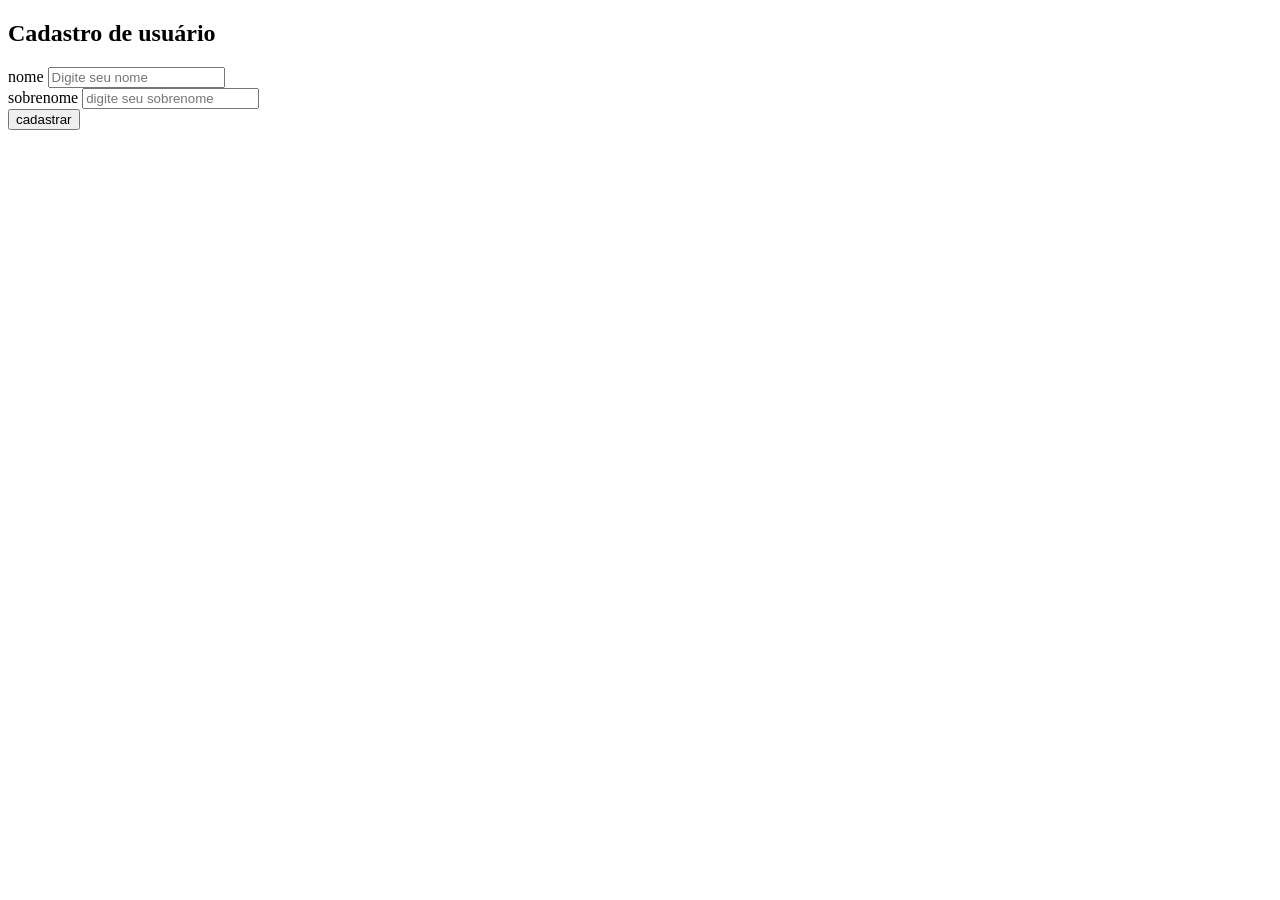
==== Cadastro.html @ a467c2f5 "criando area de cadastro" ====
<!DOCTYPE html>
<html lang="PT-BR">
<head>
    <meta charset="UTF-8">
    <meta name="viewport" content="width=device-width, initial-scale=1.0">
    <link rel="stylesheet" href="Cadastro.css">
    <title>Cadastro</title>

</head>
<body>

    <main>
        <section>
            <h1>Cadastro de usuário</h1>
        </section>

        <section>
            <form action="#">

                <div class="area-nome">
                    <div class="primeiro-nome">
                    <label for="nome">nome</label> <!--labbel nome encima do botao--> <!-- for da pra clicar no nome ou na xcaixa-->
                    <input type="text" id="nome" placeholder="Digite seu nome" required> <!--campo para digitar-->
                </div>

                <div class="ultimo-nome">
                    <label for="sobrenome">sobrenome</label>
                    <input type="text" id="sobrenome" placeholder="digite seu sobrenome">

            </div>
                </div>

                <div>
                    <button type="submit">cadastrar</button>
                </div>
            </form>
        </section>
    </main>

</body>
</html>
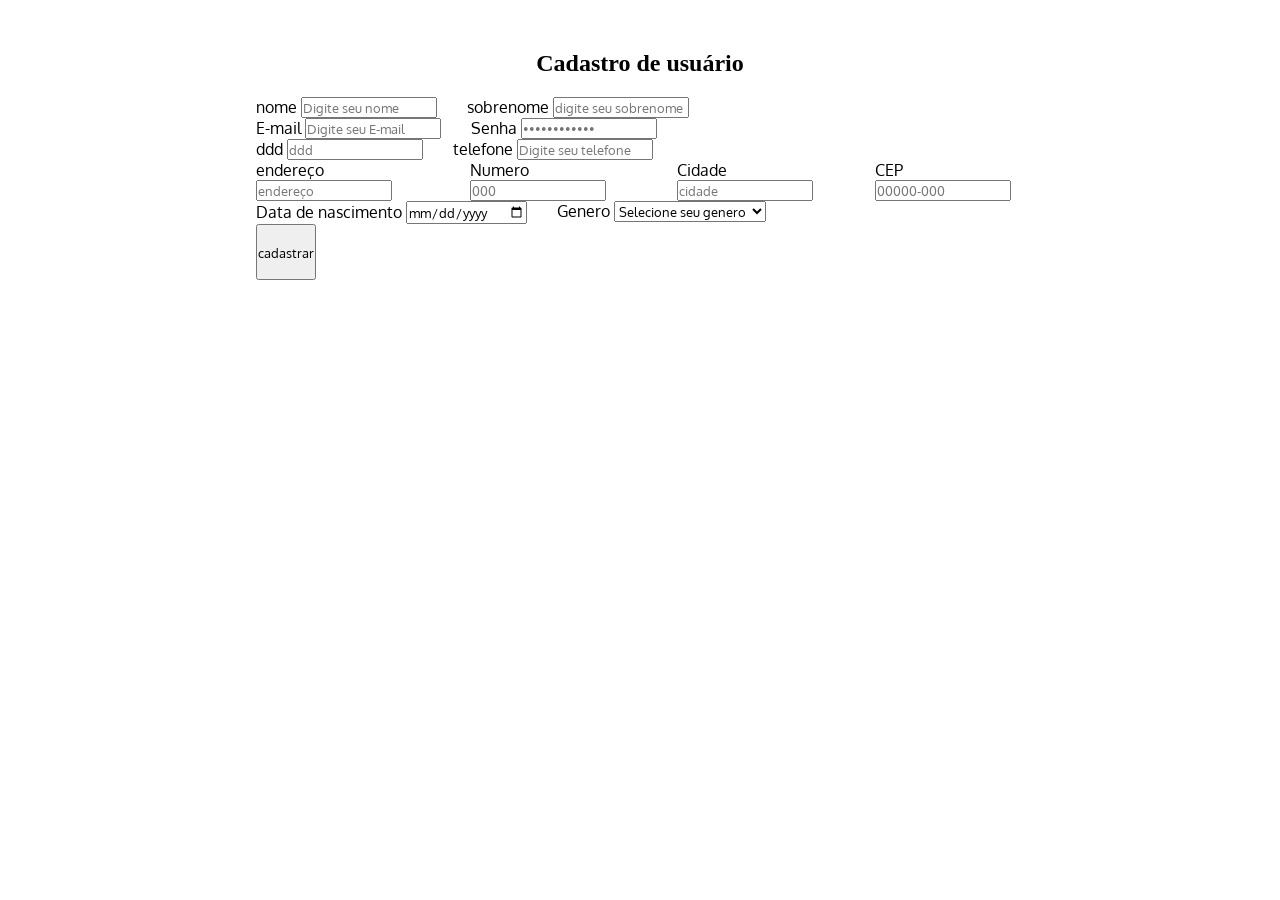
==== commit 6740b956: "estiilizando area de cadastro" ====
--- a/Cadastro.html
+++ b/Cadastro.html
@@ -1,5 +1,6 @@
 <!DOCTYPE html>
 <html lang="PT-BR">
+
 <head>
     <meta charset="UTF-8">
     <meta name="viewport" content="width=device-width, initial-scale=1.0">
@@ -7,35 +8,103 @@
     <title>Cadastro</title>
 
 </head>
+
 <body>
 
-    <main>
-        <section>
+    <main class="area-cadastro">
+        <section class="area-titulo">
             <h1>Cadastro de usuário</h1>
         </section>
 
-        <section>
-            <form action="#">
+        <section class="area-formulario">
+            <form action="#" class="form-cadastro">
 
                 <div class="area-nome">
                     <div class="primeiro-nome">
-                    <label for="nome">nome</label> <!--labbel nome encima do botao--> <!-- for da pra clicar no nome ou na xcaixa-->
-                    <input type="text" id="nome" placeholder="Digite seu nome" required> <!--campo para digitar-->
+                        <label for="nome">nome</label> <!--labbel nome encima do botao-->
+                        <!-- for da pra clicar no nome ou na caixa-->
+                        <input type="text" id="nome" placeholder="Digite seu nome" required> <!--campo para digitar-->
+                    </div>
+
+                    <div class="ultimo-nome">
+                        <label for="sobrenome">sobrenome</label>
+                        <input type="text" id="sobrenome" placeholder="digite seu sobrenome">
+                    </div>
                 </div>
 
-                <div class="ultimo-nome">
-                    <label for="sobrenome">sobrenome</label>
-                    <input type="text" id="sobrenome" placeholder="digite seu sobrenome">
+                <div class="area-acesso"> <!--para criar direto usa div . ou # + nome da clase ou id-->
+                    <div class="email">
+                        <label for="email">E-mail</label>
+                        <input type="email" id="email" placeholder="Digite seu E-mail" required>
+                    </div>
 
-            </div>
+
+                    <div class="senha">
+                        <label for="senha">Senha</label>
+                        <input type="password" id="senha" placeholder="••••••••••••" required>
+                    </div>
                 </div>
 
-                <div>
+                <div class="area-contato">
+                    <div class="DDD">
+                        <label for="ddd">ddd</label>
+                        <input type="number" max="99" id="ddd" placeholder="ddd" required>
+                    </div>
+                    <div class="telefone">
+                        <label for="telefone">telefone</label>
+                        <input type="text" id="telefone" placeholder="Digite seu telefone" required>
+                    </div>
+                </div>
+
+                <div class="area-endereco">
+                    <div class="endereco">
+                        <label for="endereco">endereço</label>
+                        <input type="text" id="endereco" placeholder="endereço">
+                    </div>
+                    <div class="numero">
+                        <label for="numero">Numero</label>
+                        <input type="number" id="numero" placeholder="000">
+                    </div>
+                    <div class="cidade">
+                        <label for="cidade">Cidade</label>
+                        <input type="text" id="cidade" placeholder="cidade">
+                    </div>
+                    <div class="cep">
+                        <label for="CEP">CEP</label>
+                        <input type="number" id="CEP" placeholder="00000-000">
+                    </div>
+                </div>
+
+                <div class="area-dados">
+                    <div class="data-nascimento">
+                        <label for="data-nascimento">Data de nascimento</label>
+                        <input type="date" id="data-nascimento" required>
+                    </div>
+                    <div class="genero">
+                        <label for="genero">Genero</label>
+                        <select id="genero" required>
+                            <option value="#" disabled selected>Selecione seu genero</option>
+                            <option value="#">Feminino</option>
+                            <option value="#">Masculino</option>
+                            <option value="#">Outro</option>
+                            <option value="#">Batman</option>
+                            <option value="#">Prefiro nao responder</option>
+                        </select>
+                    </div>
+                </div>
+
+                <div class="area-botao">
                     <button type="submit">cadastrar</button>
+                    <a href="#" class="link-login">Já possui uma conta? Acesse agora !</a>
                 </div>
             </form>
         </section>
+
+
+
+
     </main>
 
 </body>
+
 </html>
--- a/Cadastro.css
+++ b/Cadastro.css
@@ -0,0 +1,36 @@
+@import url(style.css); /*o @ importa as bugigangas da outra pagina*/
+
+*{
+    margin:0;
+    padding:0;
+
+}
+
+.area-cadastro{
+    margin: 50px auto;/*margem top e baixo direita esquerda*/
+    width: 60vw;
+    background-color: var(--cor-principal);
+    display: flex;
+    flex-direction: column;
+    align-items: center;
+    gap: 20px;
+}
+
+.form-cadastro > div{ /*pega tudo que precisa da mesma formataçao*/
+    display: flex;
+    gap: 30px;
+}
+.area-nome{
+    display: flex;
+    gap: 30px;
+}
+
+.area-acesso{
+    display: flex;
+    gap: 30px;
+}
+
+.area-contato{
+    display: flex;
+    gap: 30px;
+}
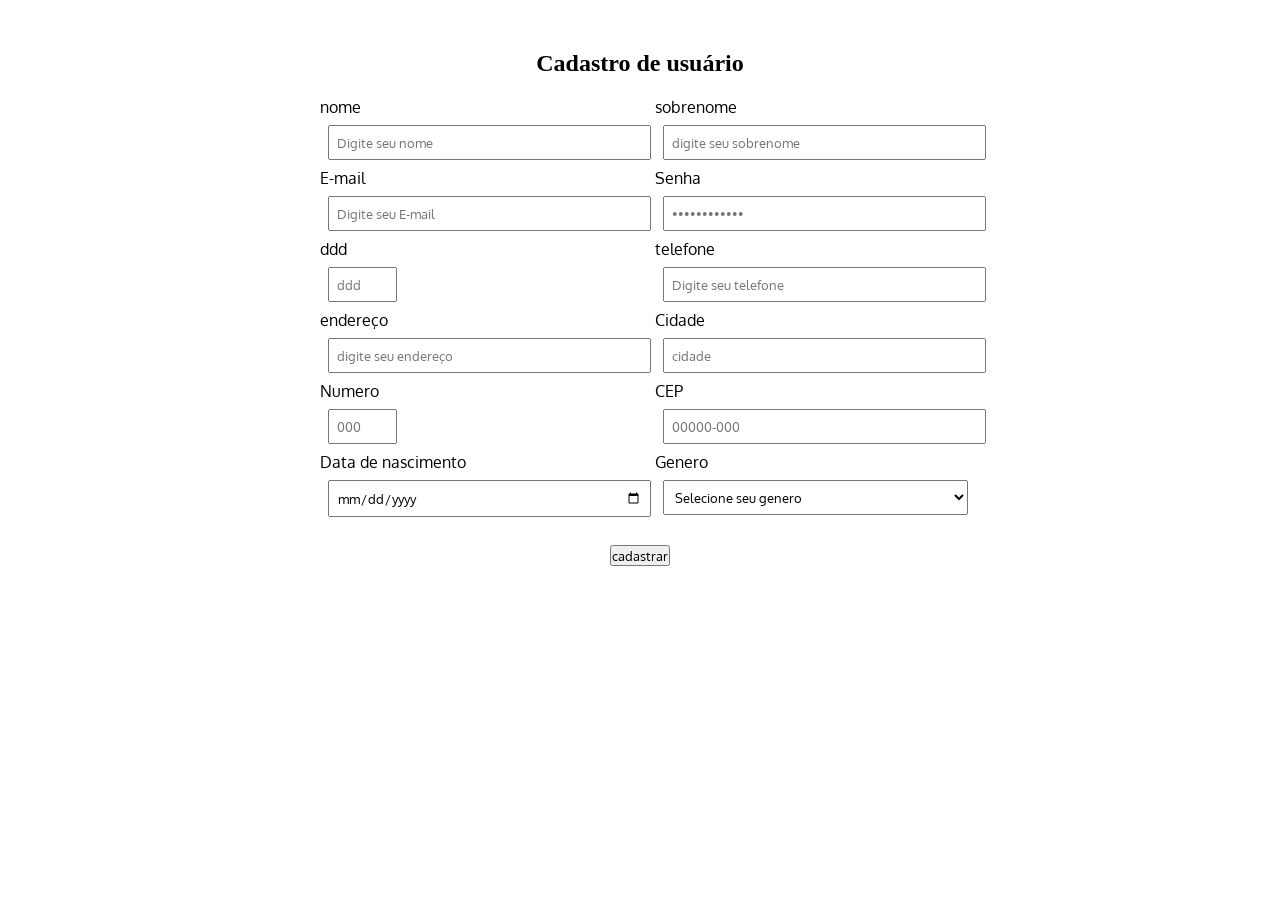
==== commit 20a46ba0: "estilizando pagina de cadastro" ====
--- a/Cadastro.html
+++ b/Cadastro.html
@@ -19,20 +19,20 @@
         <section class="area-formulario">
             <form action="#" class="form-cadastro">
 
-                <div class="area-nome">
-                    <div class="primeiro-nome">
+                <div class="area-nome formatacao">
+                    <div class="primeiro-nome ">
                         <label for="nome">nome</label> <!--labbel nome encima do botao-->
                         <!-- for da pra clicar no nome ou na caixa-->
                         <input type="text" id="nome" placeholder="Digite seu nome" required> <!--campo para digitar-->
                     </div>
 
-                    <div class="ultimo-nome">
+                    <div class="ultimo-nome formatacao">
                         <label for="sobrenome">sobrenome</label>
                         <input type="text" id="sobrenome" placeholder="digite seu sobrenome">
                     </div>
                 </div>
 
-                <div class="area-acesso"> <!--para criar direto usa div . ou # + nome da clase ou id-->
+                <div class="area-acesso formatacao"> <!--para criar direto usa div . ou # + nome da clase ou id-->
                     <div class="email">
                         <label for="email">E-mail</label>
                         <input type="email" id="email" placeholder="Digite seu E-mail" required>
@@ -45,8 +45,8 @@
                     </div>
                 </div>
 
-                <div class="area-contato">
-                    <div class="DDD">
+                <div class="area-contato formatacao">
+                    <div class="ddd">
                         <label for="ddd">ddd</label>
                         <input type="number" max="99" id="ddd" placeholder="ddd" required>
                     </div>
@@ -56,26 +56,31 @@
                     </div>
                 </div>
 
-                <div class="area-endereco">
-                    <div class="endereco">
-                        <label for="endereco">endereço</label>
-                        <input type="text" id="endereco" placeholder="endereço">
+                <div class="area-endereco formatacao">
+                    <div class="endereco-numero">
+                        <div class="endereco">
+                            <label for="endereco">endereço</label>
+                            <input type="text" id="endereco" placeholder="digite seu endereço">
+                        </div>
+                        <div class="numero">
+                            <label for="numero">Numero</label>
+                            <input type="number" id="numero" placeholder="000">
+                        </div>
                     </div>
-                    <div class="numero">
-                        <label for="numero">Numero</label>
-                        <input type="number" id="numero" placeholder="000">
-                    </div>
-                    <div class="cidade">
-                        <label for="cidade">Cidade</label>
-                        <input type="text" id="cidade" placeholder="cidade">
-                    </div>
-                    <div class="cep">
-                        <label for="CEP">CEP</label>
-                        <input type="number" id="CEP" placeholder="00000-000">
+                    <div class="cidade-cep">
+                        <div class="cidade">
+                            <label for="cidade">Cidade</label>
+                            <input type="text" id="cidade" placeholder="cidade">
+                        </div>
+
+                        <div class="cep">
+                            <label for="CEP">CEP</label>
+                            <input type="number" id="CEP" placeholder="00000-000">
+                        </div>
                     </div>
                 </div>
 
-                <div class="area-dados">
+                <div class="area-dados formatacao">
                     <div class="data-nascimento">
                         <label for="data-nascimento">Data de nascimento</label>
                         <input type="date" id="data-nascimento" required>
@@ -93,7 +98,8 @@
                     </div>
                 </div>
 
-                <div class="area-botao">
+
+                <div class="area-botao formatacao">
                     <button type="submit">cadastrar</button>
                     <a href="#" class="link-login">Já possui uma conta? Acesse agora !</a>
                 </div>
--- a/Cadastro.css
+++ b/Cadastro.css
@@ -7,7 +7,7 @@
 }
 
 .area-cadastro{
-    margin: 50px auto;/*margem top e baixo direita esquerda*/
+    margin: 50px auto;/*margem top, baixo, direita e esquerda*/
     width: 60vw;
     background-color: var(--cor-principal);
     display: flex;
@@ -16,21 +16,64 @@
     gap: 20px;
 }
 
+.area-formulario{
+    display: flex;
+    justify-content: center;
+    width: 60vw;
+}
+
 .form-cadastro > div{ /*pega tudo que precisa da mesma formataçao*/
     display: flex;
+    justify-content: center;
     gap: 30px;
-}
-.area-nome{
-    display: flex;
-    gap: 30px;
+    width: 50vw;
 }
 
-.area-acesso{
-    display: flex;
-    gap: 30px;
+.ddd input{
+    width: 4vw;
 }
 
-.area-contato{
+/*#telefone{
+    flex: 2;
+}*/
+
+/*#numero{
+    width: 4vw;
+    flex: 1;
+}*/
+
+.formatacao div{
     display: flex;
-    gap: 30px;
-}+    flex-direction: column;
+    flex: 1;
+}
+
+#ddd, #numero{
+    width: 4vw;
+}
+
+input, select{
+    width: 100%;
+    padding: 7px;
+    margin: 8px;
+} 
+
+.area-botao{
+    margin-top: 20px;
+    display: flex;
+    flex-direction: column;
+    align-items: center;
+}
+
+#botao-cadastrar{
+    width: 50%;
+    padding: 10px;
+    border: none;
+    border-radius: 5px;
+    font-size: 1.1em;
+    
+}
+
+.link-login{
+    margin-top: -25px;
+}
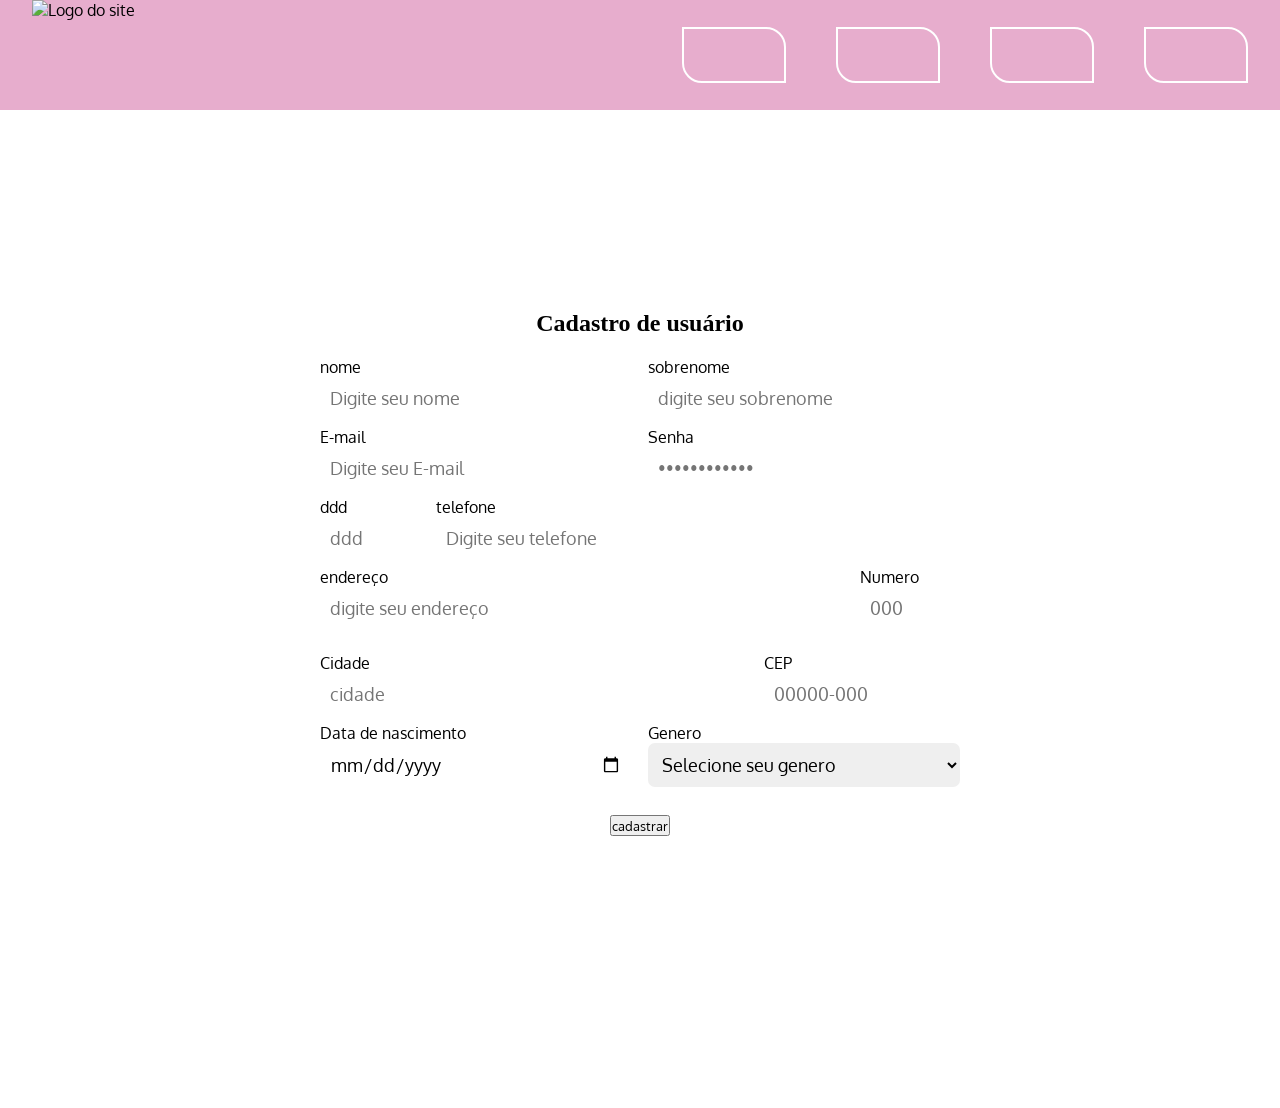
==== commit b6fa3e1e: "area cadastro" ====
--- a/Cadastro.html
+++ b/Cadastro.html
@@ -5,11 +5,25 @@
     <meta charset="UTF-8">
     <meta name="viewport" content="width=device-width, initial-scale=1.0">
     <link rel="stylesheet" href="Cadastro.css">
+    <link rel="stylesheet" href="https://cdnjs.cloudflare.com/ajax/libs/font-awesome/7.0.1/css/all.min.css"
+        integrity="sha512-2SwdPD6INVrV/lHTZbO2nodKhrnDdJK9/kg2XD1r9uGqPo1cUbujc+IYdlYdEErWNu69gVcYgdxlmVmzTWnetw=="
+        crossorigin="anonymous" referrerpolicy="no-referrer" />
     <title>Cadastro</title>
 
 </head>
 
 <body>
+<header>
+        <nav class="area-navegacao">
+            <img class="logo" src="/Imagens/logo dos bosrdados.png" alt="Logo do site" width="150px" height="110px">
+            <ul>
+                <li><a class="icones" href="index.html"><i class="fa-solid fa-house-chimney"></i></a></li>
+                <li><a class="icones" href="#bordados"><i class="fa-solid fa-scissors"></i></a></li>
+                <li><a class="icones" href="#"><i class="fa-solid fa-cart-arrow-down"></i></a></li>
+                <li><a class="icones" href="Cadastro.html"><i class="fa-solid fa-user-gear"></i></a></li>
+            </ul>
+        </nav>
+    </header>
 
     <main class="area-cadastro">
         <section class="area-titulo">
@@ -17,63 +31,62 @@
         </section>
 
         <section class="area-formulario">
-            <form action="#" class="form-cadastro">
+            <form action="#" class="form-cadastro ">
 
                 <div class="area-nome formatacao">
-                    <div class="primeiro-nome ">
-                        <label for="nome">nome</label> <!--labbel nome encima do botao-->
-                        <!-- for da pra clicar no nome ou na caixa-->
+                    <div class="primeiro-nome titulo-campo">
+                        <label for="nome">nome</label> <!--labbel nome encima do botao--> <!-- for da pra clicar no nome ou na caixa-->
                         <input type="text" id="nome" placeholder="Digite seu nome" required> <!--campo para digitar-->
                     </div>
 
-                    <div class="ultimo-nome formatacao">
+                    <div class="ultimo-nome titulo-campo">
                         <label for="sobrenome">sobrenome</label>
                         <input type="text" id="sobrenome" placeholder="digite seu sobrenome">
                     </div>
                 </div>
 
                 <div class="area-acesso formatacao"> <!--para criar direto usa div . ou # + nome da clase ou id-->
-                    <div class="email">
+                    <div class="email titulo-campo">
                         <label for="email">E-mail</label>
                         <input type="email" id="email" placeholder="Digite seu E-mail" required>
                     </div>
 
 
-                    <div class="senha">
+                    <div class="senha titulo-campo">
                         <label for="senha">Senha</label>
                         <input type="password" id="senha" placeholder="••••••••••••" required>
                     </div>
                 </div>
 
                 <div class="area-contato formatacao">
-                    <div class="ddd">
+                    <div class="ddd titulo-campo">
                         <label for="ddd">ddd</label>
                         <input type="number" max="99" id="ddd" placeholder="ddd" required>
                     </div>
-                    <div class="telefone">
+                    <div class="telefone titulo-campo">
                         <label for="telefone">telefone</label>
                         <input type="text" id="telefone" placeholder="Digite seu telefone" required>
                     </div>
                 </div>
 
                 <div class="area-endereco formatacao">
-                    <div class="endereco-numero">
-                        <div class="endereco">
+                    <div class="endereco-numero formatacao">
+                        <div class="endereco titulo-campo">
                             <label for="endereco">endereço</label>
                             <input type="text" id="endereco" placeholder="digite seu endereço">
                         </div>
-                        <div class="numero">
+                        <div class="numero titulo-campo">
                             <label for="numero">Numero</label>
                             <input type="number" id="numero" placeholder="000">
                         </div>
                     </div>
-                    <div class="cidade-cep">
-                        <div class="cidade">
+                    <div class="cidade-cep formatacao">
+                        <div class="cidade titulo-campo">
                             <label for="cidade">Cidade</label>
                             <input type="text" id="cidade" placeholder="cidade">
                         </div>
 
-                        <div class="cep">
+                        <div class="cep  titulo-campo">
                             <label for="CEP">CEP</label>
                             <input type="number" id="CEP" placeholder="00000-000">
                         </div>
@@ -81,11 +94,11 @@
                 </div>
 
                 <div class="area-dados formatacao">
-                    <div class="data-nascimento">
+                    <div class="data-nascimento titulo-campo">
                         <label for="data-nascimento">Data de nascimento</label>
                         <input type="date" id="data-nascimento" required>
                     </div>
-                    <div class="genero">
+                    <div class="genero titulo-campo">
                         <label for="genero">Genero</label>
                         <select id="genero" required>
                             <option value="#" disabled selected>Selecione seu genero</option>
--- a/Cadastro.css
+++ b/Cadastro.css
@@ -1,79 +1,148 @@
-@import url(style.css); /*o @ importa as bugigangas da outra pagina*/
+@import url(style.css);
+/*o @ importa as bugigangas da outra pagina*/
 
-*{
-    margin:0;
-    padding:0;
-
+* {
+    margin: 0;
+    padding: 0;
 }
 
-.area-cadastro{
-    margin: 50px auto;/*margem top, baixo, direita e esquerda*/
+.area-cadastro {
+    background-color: var(--cor-principal);
+    margin: 150px auto;
+    /*margem top, baixo, direita e esquerda*/
     width: 60vw;
-    background-color: var(--cor-principal);
     display: flex;
     flex-direction: column;
     align-items: center;
     gap: 20px;
+    padding: 50px;
+    box-sizing: border-box;
+    /*trava o tamanho da caixa pros lados, usando o paddind*/
+    border-radius: 20px;
+
 }
 
-.area-formulario{
+.area-formulario {
     display: flex;
     justify-content: center;
     width: 60vw;
 }
 
-.form-cadastro > div{ /*pega tudo que precisa da mesma formataçao*/
+.area-formulario>div {
+    /*pega tudo que precisa da mesma formataçao*/
     display: flex;
-    justify-content: center;
-    gap: 30px;
-    width: 50vw;
+    gap: 50px;
 }
 
-.ddd input{
-    width: 4vw;
+div {
+    width: 100%;
+    display: flex;
 }
 
-/*#telefone{
-    flex: 2;
-}*/
-
-/*#numero{
-    width: 4vw;
-    flex: 1;
-}*/
-
-.formatacao div{
+.area-endereco {
     display: flex;
     flex-direction: column;
-    flex: 1;
+    gap: 1rem;
 }
 
-#ddd, #numero{
-    width: 4vw;
+input,
+select {
+    padding: 7px 0;
+    margin-bottom: 8px;
 }
 
-input, select{
-    width: 100%;
-    padding: 7px;
-    margin: 8px;
-} 
-
-.area-botao{
+.area-botao {
     margin-top: 20px;
     display: flex;
     flex-direction: column;
     align-items: center;
+    gap: 50px;
 }
 
-#botao-cadastrar{
+#botao-cadastrar {
     width: 50%;
     padding: 10px;
     border: none;
     border-radius: 5px;
     font-size: 1.1em;
-    
+}
+
+.titulo-campo {
+    display: flex;
+    flex-direction: column;
+}
+
+.formatacao {
+    gap: 1rem;
+}
+
+form {
+    width: 50vw;
+}
+
+.ddd,
+.numero {
+    width: 100px;
+}
+
+.cep {
+    width: 200px;
+}
+
+input,
+select {
+    border-radius: 7px;
+    padding: 10px;
+    border: none;
+    font-size: 1.1em;
+}
+
+@media (max-width:440px) {
+
+    .area-cadastro {
+        width: 100vW;
+        margin-top: 8vh;
+        background: none;
+        color: var(--cor-principal);
+    }
+
+    form {
+        width: 85vw;
+    }
+
+    .formatacao {
+        flex-direction: column;
+    }
+
+    .area-contato, .endereco-numero, .cidade-cep{
+        flex-direction: row;
+    }
+
+    input,
+    select {
+        border: 2px solid var(--cor-principal);
+    }
+
+    .cep{
+        width: 30vw;
+    }
+
+#botao-cadastrar{
+    background-color: var(--cor-principal);
+    color: var(--cor-secundaria);
 }
 
 .link-login{
-    margin-top: -25px;
+    color: var(--cor-principal);
 }
+
+
+
+
+
+
+
+
+
+
+}
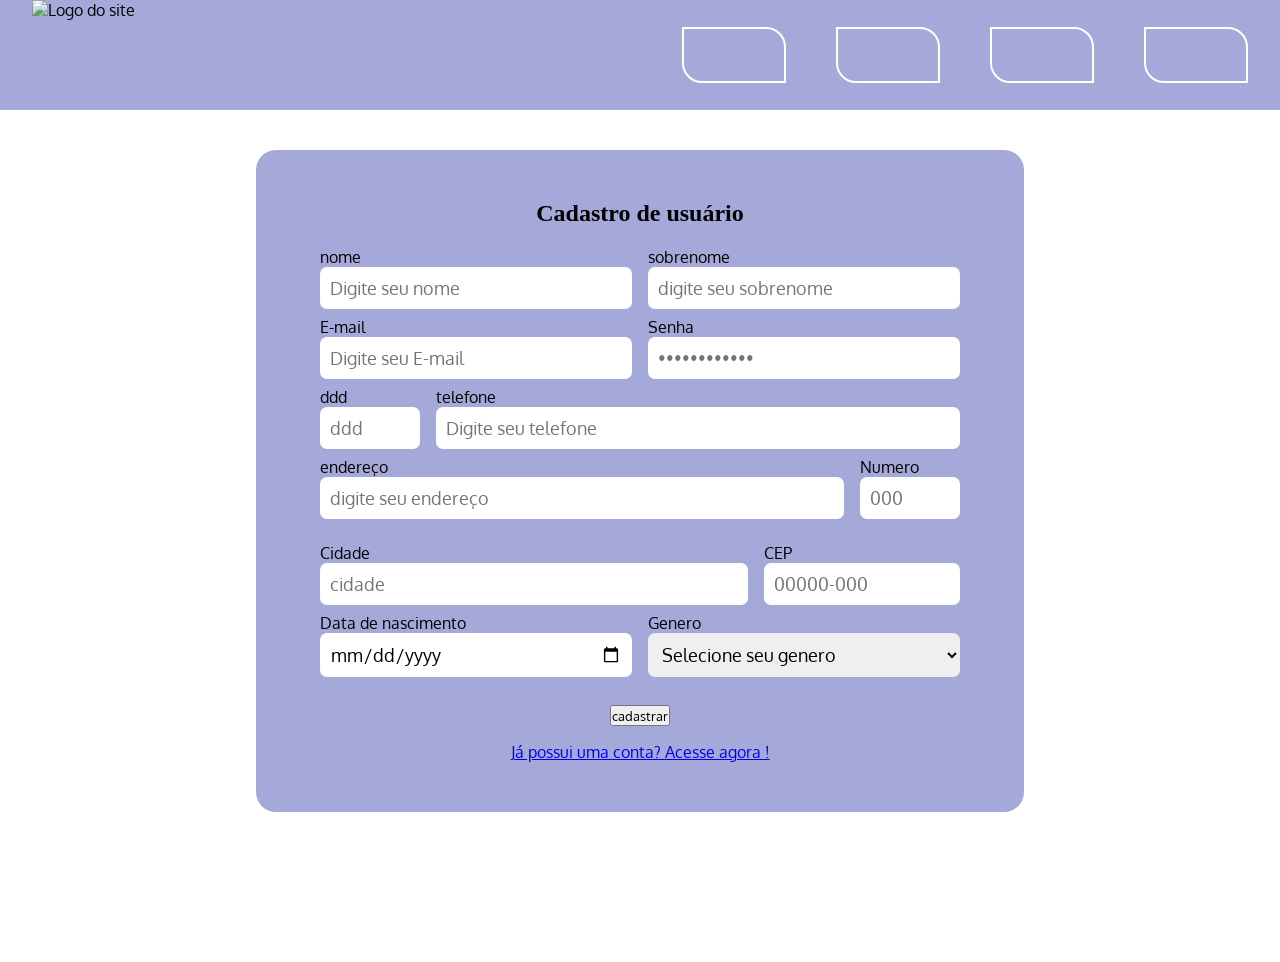
==== commit 969073e5: "area de login" ====
--- a/Cadastro.html
+++ b/Cadastro.html
@@ -114,7 +114,7 @@
 
                 <div class="area-botao formatacao">
                     <button type="submit">cadastrar</button>
-                    <a href="#" class="link-login">Já possui uma conta? Acesse agora !</a>
+                    <a href="login.html" class="link-login">Já possui uma conta? Acesse agora !</a>
                 </div>
             </form>
         </section>
--- a/Cadastro.css
+++ b/Cadastro.css
@@ -114,7 +114,9 @@
         flex-direction: column;
     }
 
-    .area-contato, .endereco-numero, .cidade-cep{
+    .area-contato,
+    .endereco-numero,
+    .cidade-cep {
         flex-direction: row;
     }
 
@@ -123,18 +125,22 @@
         border: 2px solid var(--cor-principal);
     }
 
-    .cep{
+    .cep {
         width: 30vw;
     }
 
-#botao-cadastrar{
-    background-color: var(--cor-principal);
-    color: var(--cor-secundaria);
-}
+    #botao-cadastrar {
+        background-color: var(--cor-principal);
+        color: var(--cor-secundaria);
+    }
 
-.link-login{
-    color: var(--cor-principal);
-}
+    .link-login {
+        color: var(--cor-principal);
+    }
+
+    .link-login {
+        color: var(--cor-principal);
+    }
 
 
 
